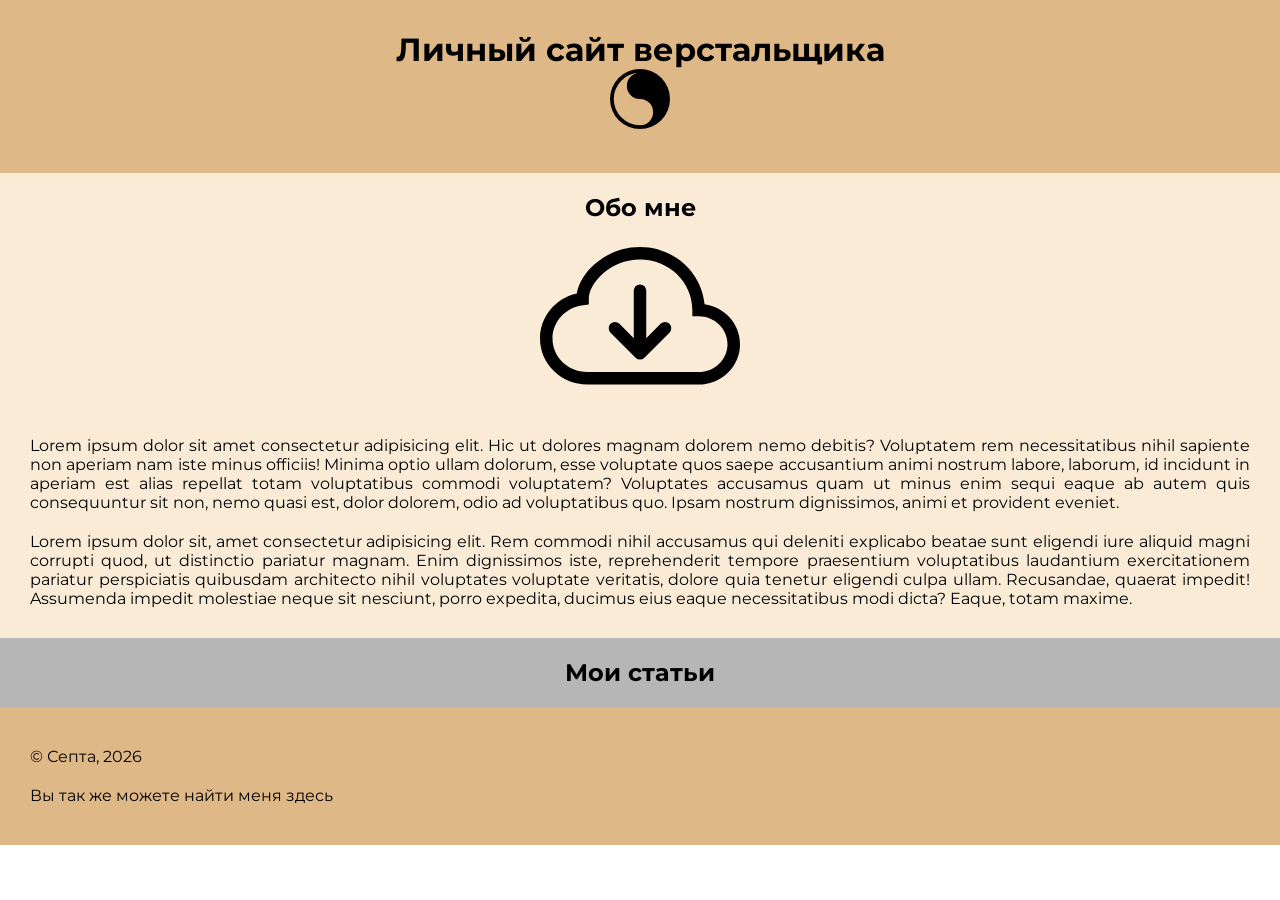
==== index.html @ 73439f34 "Add files via upload" ====
<!DOCTYPE html>
<html lang="ru">
<head>
    <meta charset="UTF-8">
    <meta name="viewport" content="width=device-width, initial-scale=1.0">
    <title>Сайт верстальщика</title>
    <link rel="stylesheet" href="css/style.css">
    <link rel="preconnect" href="https://fonts.googleapis.com">
    <link rel="preconnect" href="https://fonts.gstatic.com" crossorigin>
    <link href="https://fonts.googleapis.com/css2?family=Montserrat:ital,wght@0,100..900;1,100..900&display=swap" rel="stylesheet">
</head>
<body>
    <header>
        <h1>Личный сайт верстальщика</h1>
        <img width="60px" src="img/brilliance.svg" alt="логотип">
    </header>
    <main>
        <section id="about">
            <h2>Обо мне</h2>
            <img width="200px" src="img/cloud-arrow-down.svg" alt="лого">
            <p>
                Lorem ipsum dolor sit amet consectetur adipisicing elit. Hic ut dolores magnam dolorem nemo debitis? Voluptatem rem necessitatibus nihil sapiente non aperiam nam iste minus officiis! Minima optio ullam dolorum, esse voluptate quos saepe accusantium animi nostrum labore, laborum, id incidunt in aperiam est alias repellat totam voluptatibus commodi voluptatem? Voluptates accusamus quam ut minus enim sequi eaque ab autem quis consequuntur sit non, nemo quasi est, dolor dolorem, odio ad voluptatibus quo. Ipsam nostrum dignissimos, animi et provident eveniet.
            </p>
            <p>
                Lorem ipsum dolor sit, amet consectetur adipisicing elit. Rem commodi nihil accusamus qui deleniti explicabo beatae sunt eligendi iure aliquid magni corrupti quod, ut distinctio pariatur magnam. Enim dignissimos iste, reprehenderit tempore praesentium voluptatibus laudantium exercitationem pariatur perspiciatis quibusdam architecto nihil voluptates voluptate veritatis, dolore quia tenetur eligendi culpa ullam. Recusandae, quaerat impedit! Assumenda impedit molestiae neque sit nesciunt, porro expedita, ducimus eius eaque necessitatibus modi dicta? Eaque, totam maxime.
            </p>
        </section>
        <section id="articles">
            <h2>Мои статьи</h2>
        </section>
    </main>
    <footer>
        <p>&copy; Септа, 2026</p>
        <p>Вы так же можете найти меня здесь</p>
    </footer>
</body>
</html>
---- css/style.css ----
*{
    margin: 0;
    padding: 0;
}
body{
    font-family: "Montserrat", sans-serif;
}

header{
    background-color: burlywood;
    text-align: center;
    padding-top: 30px;
    padding-bottom: 40px;
}
footer{
    background-color: burlywood;
    padding: 30px 20px;
}
#about{
    background-color: antiquewhite;
    text-align: center;
    padding: 20px 20px;
}
#articles{
    background-color: rgb(182, 182, 182);
    text-align: center;
    padding: 20px 20px;
}
p{
    text-align: justify;
    padding: 10px
}
h2{
    text-align: center;
}
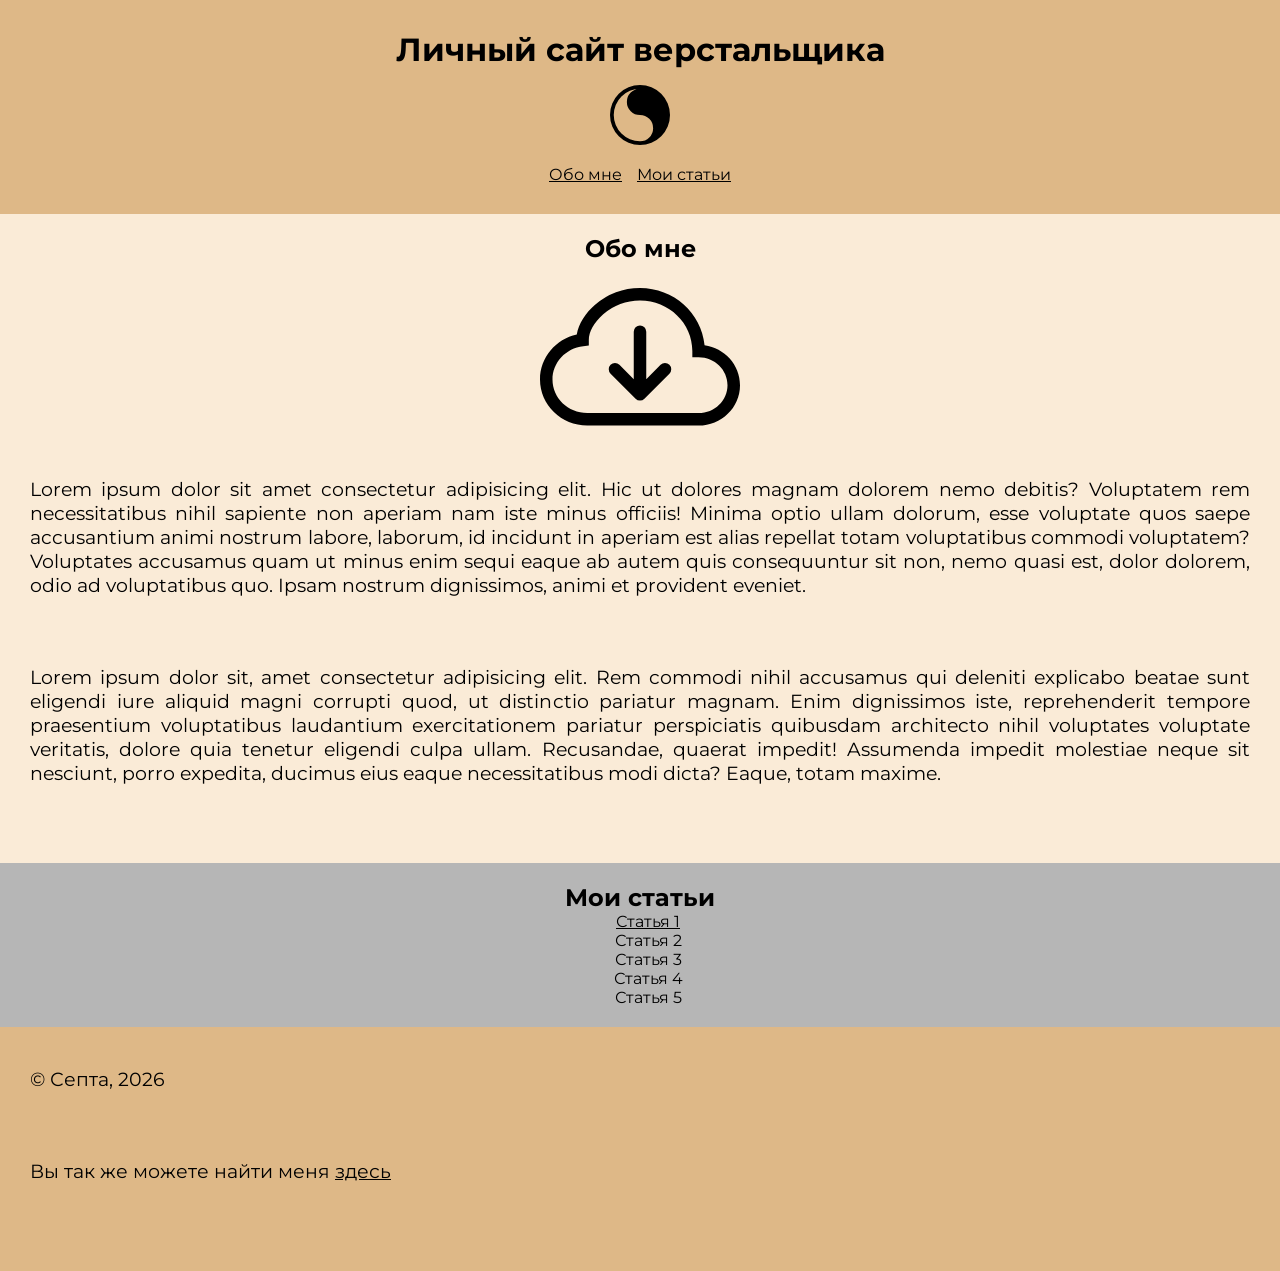
==== commit 673f1030: "Add files via upload" ====
--- a/index.html
+++ b/index.html
@@ -4,15 +4,21 @@
     <meta charset="UTF-8">
     <meta name="viewport" content="width=device-width, initial-scale=1.0">
     <title>Сайт верстальщика</title>
-    <link rel="stylesheet" href="css/style.css">
     <link rel="preconnect" href="https://fonts.googleapis.com">
     <link rel="preconnect" href="https://fonts.gstatic.com" crossorigin>
     <link href="https://fonts.googleapis.com/css2?family=Montserrat:ital,wght@0,100..900;1,100..900&display=swap" rel="stylesheet">
+    <link rel="stylesheet" href="css/style.css">
 </head>
 <body>
     <header>
         <h1>Личный сайт верстальщика</h1>
-        <img width="60px" src="img/brilliance.svg" alt="логотип">
+        <img id="logo" width="60px" src="img/brilliance.svg" alt="логотип">
+        <nav>
+            <ul>
+                <li><a href="#about">Обо мне</a></li>
+                <li><a href="#articles">Мои статьи</a></li>
+            </ul>
+        </nav>
     </header>
     <main>
         <section id="about">
@@ -27,11 +33,18 @@
         </section>
         <section id="articles">
             <h2>Мои статьи</h2>
+            <ol>
+                <li><a href="Article1.html">Статья 1</a></li>
+                <li>Статья 2</li>
+                <li>Статья 3</li>
+                <li>Статья 4</li>
+                <li>Статья 5</li>
+            </ol>
         </section>
     </main>
     <footer>
         <p>&copy; Септа, 2026</p>
-        <p>Вы так же можете найти меня здесь</p>
+        <p> Вы так же можете найти меня <a href="https://midis.ru/">здесь</a></p>
     </footer>
 </body>
 </html>
--- a/css/style.css
+++ b/css/style.css
@@ -2,16 +2,20 @@
     margin: 0;
     padding: 0;
 }
-body{
-    font-family: "Montserrat", sans-serif;
-}
+
 
 header{
     background-color: burlywood;
     text-align: center;
     padding-top: 30px;
-    padding-bottom: 40px;
+    padding-bottom: 30px;
 }
+
+html{
+    font-size: 1em;
+    font-family: "Montserrat", sans-serif;
+}
+
 footer{
     background-color: burlywood;
     padding: 30px 20px;
@@ -28,8 +32,31 @@
 }
 p{
     text-align: justify;
+    font-size: 1.2rem;
+    line-height: 1.5rem;
+    margin-bottom: 3rem;
     padding: 10px
+    
 }
 h2{
     text-align: center;
-}+    font-size: 1.5rem;
+}
+ol{
+    padding-left: 1em;
+    text-align: center;
+    list-style: none;
+}
+
+nav ul{
+    list-style: none;
+    display: flex;
+    gap: 15px;
+    justify-content: center;
+}
+#logo{
+    padding: 1em 1em 1em;
+}
+a{
+    color: black;
+}
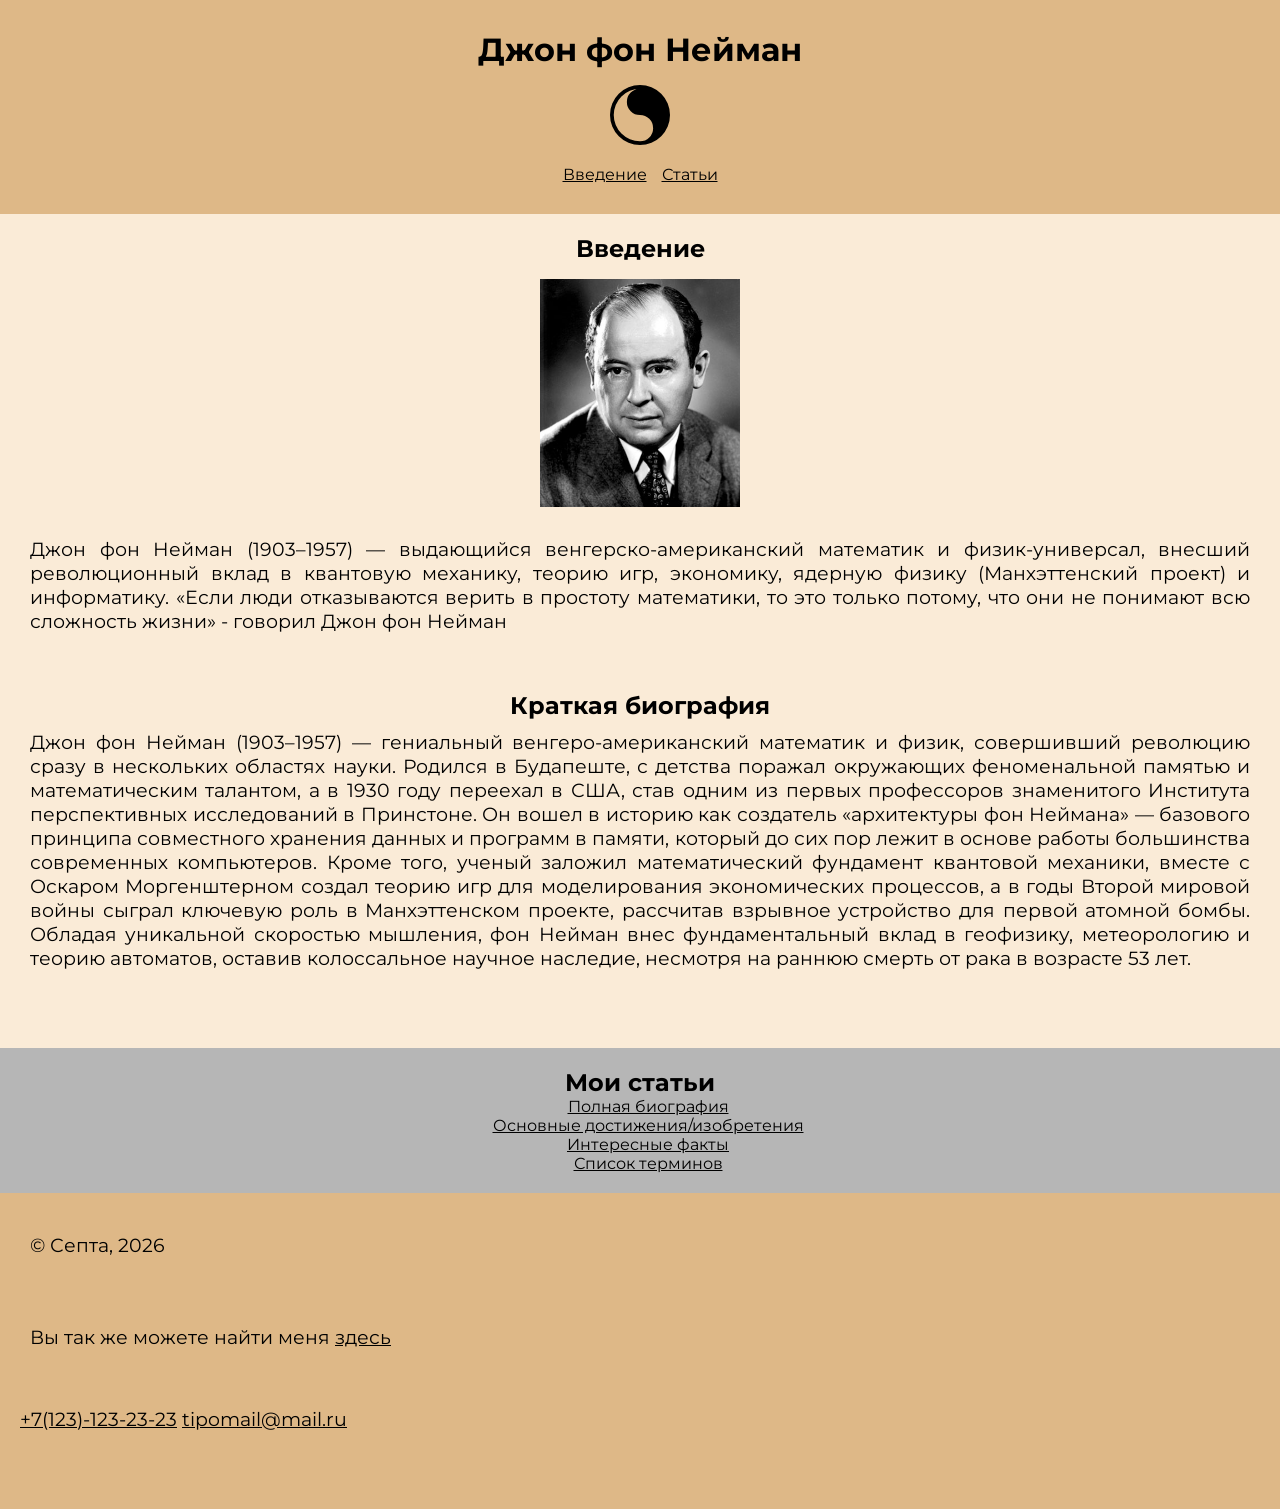
==== commit 60b8fc9b: "Add files via upload" ====
--- a/index.html
+++ b/index.html
@@ -3,7 +3,7 @@
 <head>
     <meta charset="UTF-8">
     <meta name="viewport" content="width=device-width, initial-scale=1.0">
-    <title>Сайт верстальщика</title>
+    <title>Джон фон Нейман</title>
     <link rel="preconnect" href="https://fonts.googleapis.com">
     <link rel="preconnect" href="https://fonts.gstatic.com" crossorigin>
     <link href="https://fonts.googleapis.com/css2?family=Montserrat:ital,wght@0,100..900;1,100..900&display=swap" rel="stylesheet">
@@ -11,40 +11,45 @@
 </head>
 <body>
     <header>
-        <h1>Личный сайт верстальщика</h1>
+        <h1>Джон фон Нейман</h1>
         <img id="logo" width="60px" src="img/brilliance.svg" alt="логотип">
         <nav>
             <ul>
-                <li><a href="#about">Обо мне</a></li>
-                <li><a href="#articles">Мои статьи</a></li>
+                <li><a href="#about">Введение</a></li>
+                <li><a href="#articles">Статьи</a></li>
             </ul>
         </nav>
     </header>
     <main>
         <section id="about">
-            <h2>Обо мне</h2>
-            <img width="200px" src="img/cloud-arrow-down.svg" alt="лого">
+            <h2>Введение</h2>
+                <img width="200px" src="img/jfn.jpg" alt="Джон фон Нейман">
+            </a>
             <p>
-                Lorem ipsum dolor sit amet consectetur adipisicing elit. Hic ut dolores magnam dolorem nemo debitis? Voluptatem rem necessitatibus nihil sapiente non aperiam nam iste minus officiis! Minima optio ullam dolorum, esse voluptate quos saepe accusantium animi nostrum labore, laborum, id incidunt in aperiam est alias repellat totam voluptatibus commodi voluptatem? Voluptates accusamus quam ut minus enim sequi eaque ab autem quis consequuntur sit non, nemo quasi est, dolor dolorem, odio ad voluptatibus quo. Ipsam nostrum dignissimos, animi et provident eveniet.
+                Джон фон Нейман (1903–1957) — выдающийся венгерско-американский математик и физик-универсал, внесший революционный вклад в квантовую механику, теорию игр, экономику, ядерную физику (Манхэттенский проект) и информатику. <q>Если люди отказываются верить в простоту математики, то это только потому, что они не понимают всю сложность жизни</q> - говорил Джон фон Нейман
             </p>
+            <h2>Краткая биография</h2>
             <p>
-                Lorem ipsum dolor sit, amet consectetur adipisicing elit. Rem commodi nihil accusamus qui deleniti explicabo beatae sunt eligendi iure aliquid magni corrupti quod, ut distinctio pariatur magnam. Enim dignissimos iste, reprehenderit tempore praesentium voluptatibus laudantium exercitationem pariatur perspiciatis quibusdam architecto nihil voluptates voluptate veritatis, dolore quia tenetur eligendi culpa ullam. Recusandae, quaerat impedit! Assumenda impedit molestiae neque sit nesciunt, porro expedita, ducimus eius eaque necessitatibus modi dicta? Eaque, totam maxime.
+                Джон фон Нейман (1903–1957) — гениальный венгеро-американский математик и физик, совершивший революцию сразу в нескольких областях науки. Родился в Будапеште, с детства поражал окружающих феноменальной памятью и математическим талантом, а в 1930 году переехал в США, став одним из первых профессоров знаменитого Института перспективных исследований в Принстоне. Он вошел в историю как создатель «архитектуры фон Неймана» — базового принципа совместного хранения данных и программ в памяти, который до сих пор лежит в основе работы большинства современных компьютеров. Кроме того, ученый заложил математический фундамент квантовой механики, вместе с Оскаром Моргенштерном создал теорию игр для моделирования экономических процессов, а в годы Второй мировой войны сыграл ключевую роль в Манхэттенском проекте, рассчитав взрывное устройство для первой атомной бомбы. Обладая уникальной скоростью мышления, фон Нейман внес фундаментальный вклад в геофизику, метеорологию и теорию автоматов, оставив колоссальное научное наследие, несмотря на раннюю смерть от рака в возрасте 53 лет.
             </p>
         </section>
         <section id="articles">
             <h2>Мои статьи</h2>
             <ol>
-                <li><a href="Article1.html">Статья 1</a></li>
-                <li>Статья 2</li>
-                <li>Статья 3</li>
-                <li>Статья 4</li>
-                <li>Статья 5</li>
+                <li><a href="article1.html">Полная биография</a></li>
+                <li><a href="article2.html">Основные достижения/изобретения</a></li>
+                <li><a href="article3.html">Интересные факты</a></li>
+                <li><a href="article4.html">Список терминов</a></li>
             </ol>
         </section>
     </main>
     <footer>
         <p>&copy; Септа, 2026</p>
-        <p> Вы так же можете найти меня <a href="https://midis.ru/">здесь</a></p>
+        <p> Вы так же можете найти меня <a target="_blank" href="https://midis.ru/">здесь</a></p>
+        <section id="links">
+        <a href="tel:81231232323">+7(123)-123-23-23</a>
+        <a href="mailto:tipomail@mail.ru">tipomail@mail.ru</a>
+        </section>
     </footer>
 </body>
 </html>
--- a/css/style.css
+++ b/css/style.css
@@ -60,3 +60,26 @@
 a{
     color: black;
 }
+#contentt{
+    background-color: antiquewhite;
+    text-align: center;
+    padding: 20px 20px;
+}
+img{
+    padding: 1em;
+}
+#links{
+    text-align: justify;
+    font-size: 1.2rem;
+    line-height: 1.5rem;
+    margin-bottom: 3rem;
+    
+}
+dt{
+    font-size: 2em;
+}
+dd{
+    font-size: 1em;
+    text-align: justify;
+    padding:  1em 6em;
+}
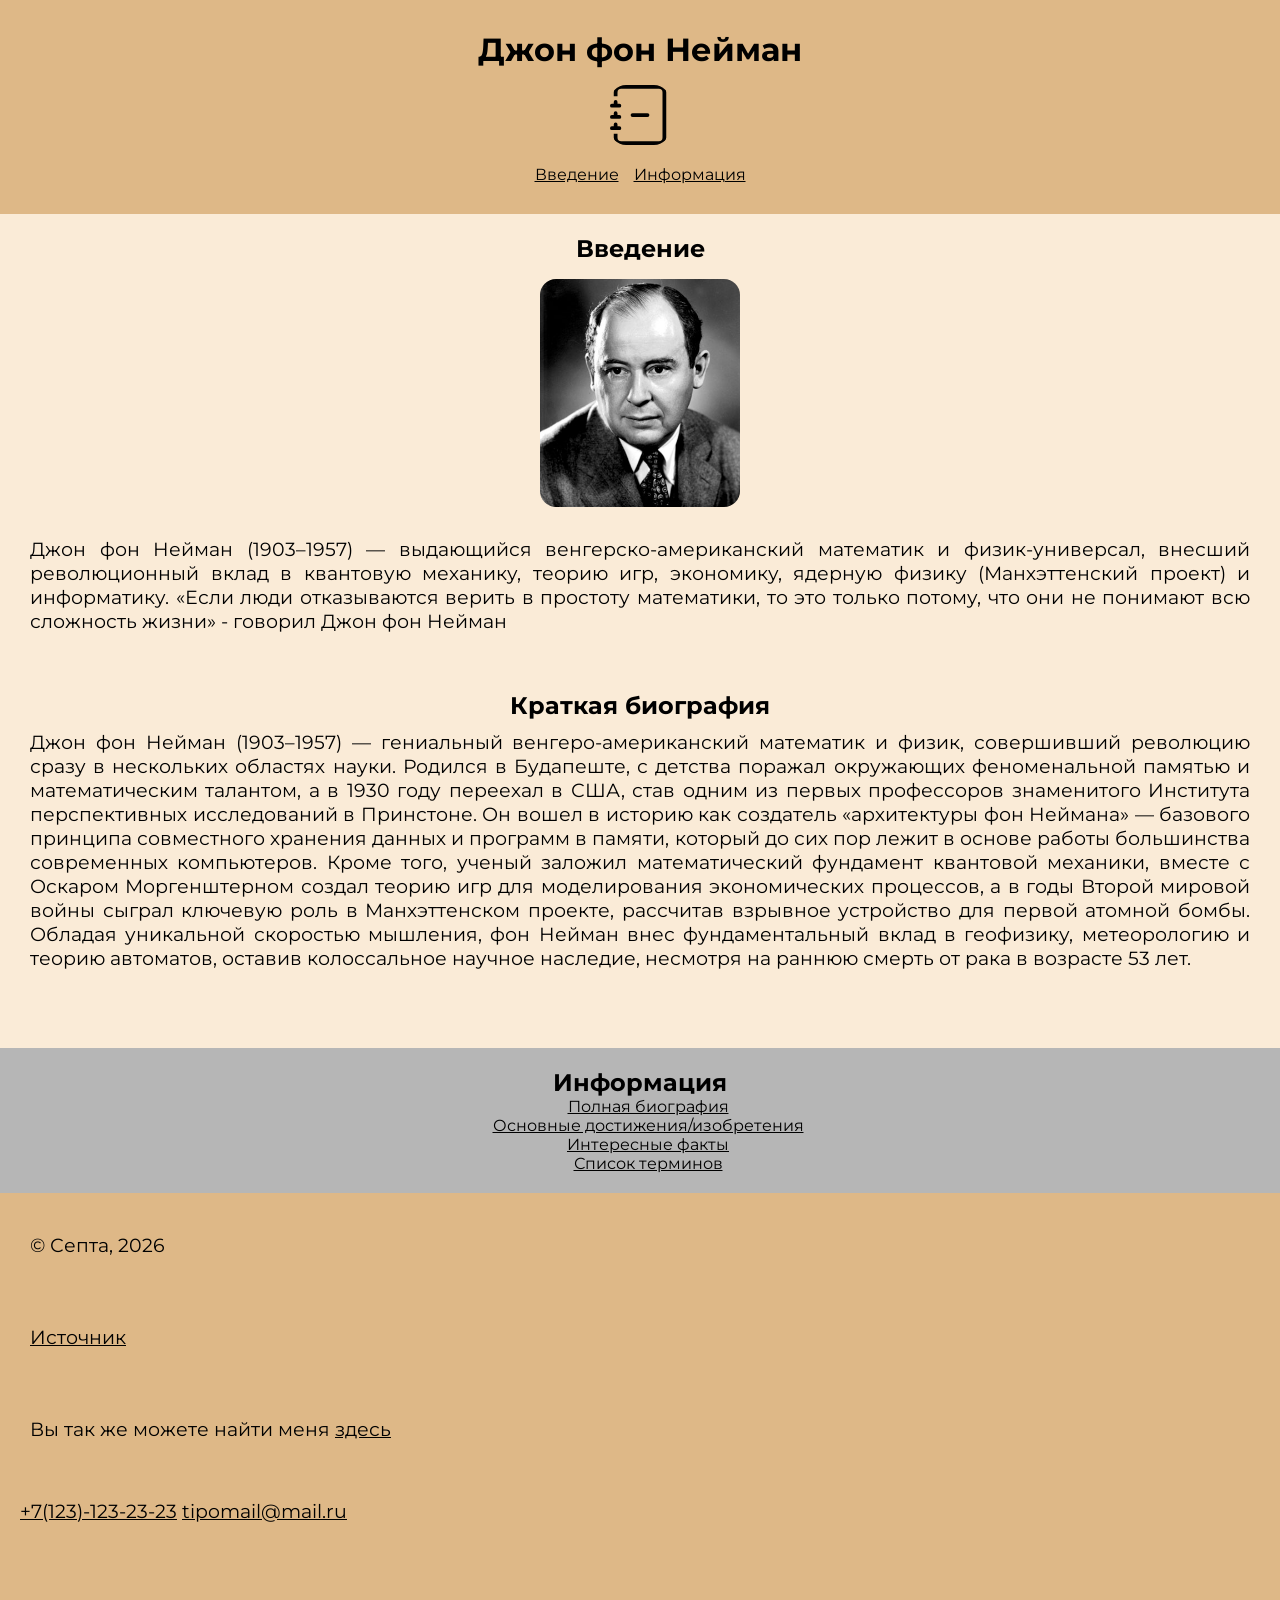
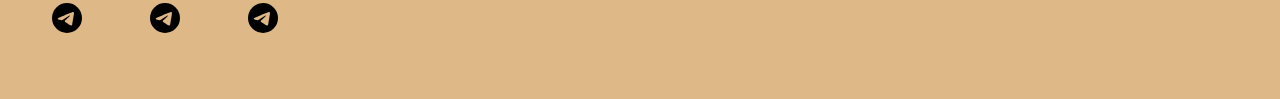
==== commit 8b07c602: "Add files via upload" ====
--- a/index.html
+++ b/index.html
@@ -8,22 +8,23 @@
     <link rel="preconnect" href="https://fonts.gstatic.com" crossorigin>
     <link href="https://fonts.googleapis.com/css2?family=Montserrat:ital,wght@0,100..900;1,100..900&display=swap" rel="stylesheet">
     <link rel="stylesheet" href="css/style.css">
+    <link rel="icon" href="img/journal-minus.svg">
 </head>
 <body>
     <header>
         <h1>Джон фон Нейман</h1>
-        <img id="logo" width="60px" src="img/brilliance.svg" alt="логотип">
+        <img id="logo" width="60px" src="img/journal-minus.svg" alt="логотип">
         <nav>
             <ul>
                 <li><a href="#about">Введение</a></li>
-                <li><a href="#articles">Статьи</a></li>
+                <li><a href="#articles">Информация</a></li>
             </ul>
         </nav>
     </header>
     <main>
         <section id="about">
             <h2>Введение</h2>
-                <img width="200px" src="img/jfn.jpg" alt="Джон фон Нейман">
+                <img id="imageS" width="200px" src="img/jfn.jpg" alt="Джон фон Нейман">
             </a>
             <p>
                 Джон фон Нейман (1903–1957) — выдающийся венгерско-американский математик и физик-универсал, внесший революционный вклад в квантовую механику, теорию игр, экономику, ядерную физику (Манхэттенский проект) и информатику. <q>Если люди отказываются верить в простоту математики, то это только потому, что они не понимают всю сложность жизни</q> - говорил Джон фон Нейман
@@ -34,7 +35,7 @@
             </p>
         </section>
         <section id="articles">
-            <h2>Мои статьи</h2>
+            <h2>Информация</h2>
             <ol>
                 <li><a href="article1.html">Полная биография</a></li>
                 <li><a href="article2.html">Основные достижения/изобретения</a></li>
@@ -45,11 +46,16 @@
     </main>
     <footer>
         <p>&copy; Септа, 2026</p>
+        <p><a target="_blank" href="https://ru.wikipedia.org/wiki/">Источник</a></p>
         <p> Вы так же можете найти меня <a target="_blank" href="https://midis.ru/">здесь</a></p>
         <section id="links">
         <a href="tel:81231232323">+7(123)-123-23-23</a>
         <a href="mailto:tipomail@mail.ru">tipomail@mail.ru</a>
         </section>
+        <a target="_blank" href="https://m.vk.ru/""><img id="soc" src="img/telegram.svg"  href="https://m.vk.ru/" alt="телеграмм" width="30px"></a>
+        <a target="_blank" href="https://m.vk.ru/""><img id="soc" src="img/telegram.svg"  href="https://m.vk.ru/" alt="телеграмм" width="30px"></a>
+        <a target="_blank" href="https://m.vk.ru/""><img id="soc" src="img/telegram.svg"  href="https://m.vk.ru/" alt="телеграмм" width="30px"></a>
+        
     </footer>
 </body>
 </html>
--- a/css/style.css
+++ b/css/style.css
@@ -67,6 +67,7 @@
 }
 img{
     padding: 1em;
+    border-radius: 2em;
 }
 #links{
     text-align: justify;
@@ -83,3 +84,7 @@
     text-align: justify;
     padding:  1em 6em;
 }
+#soc{
+    padding: 2em;
+    align-items: center;
+}
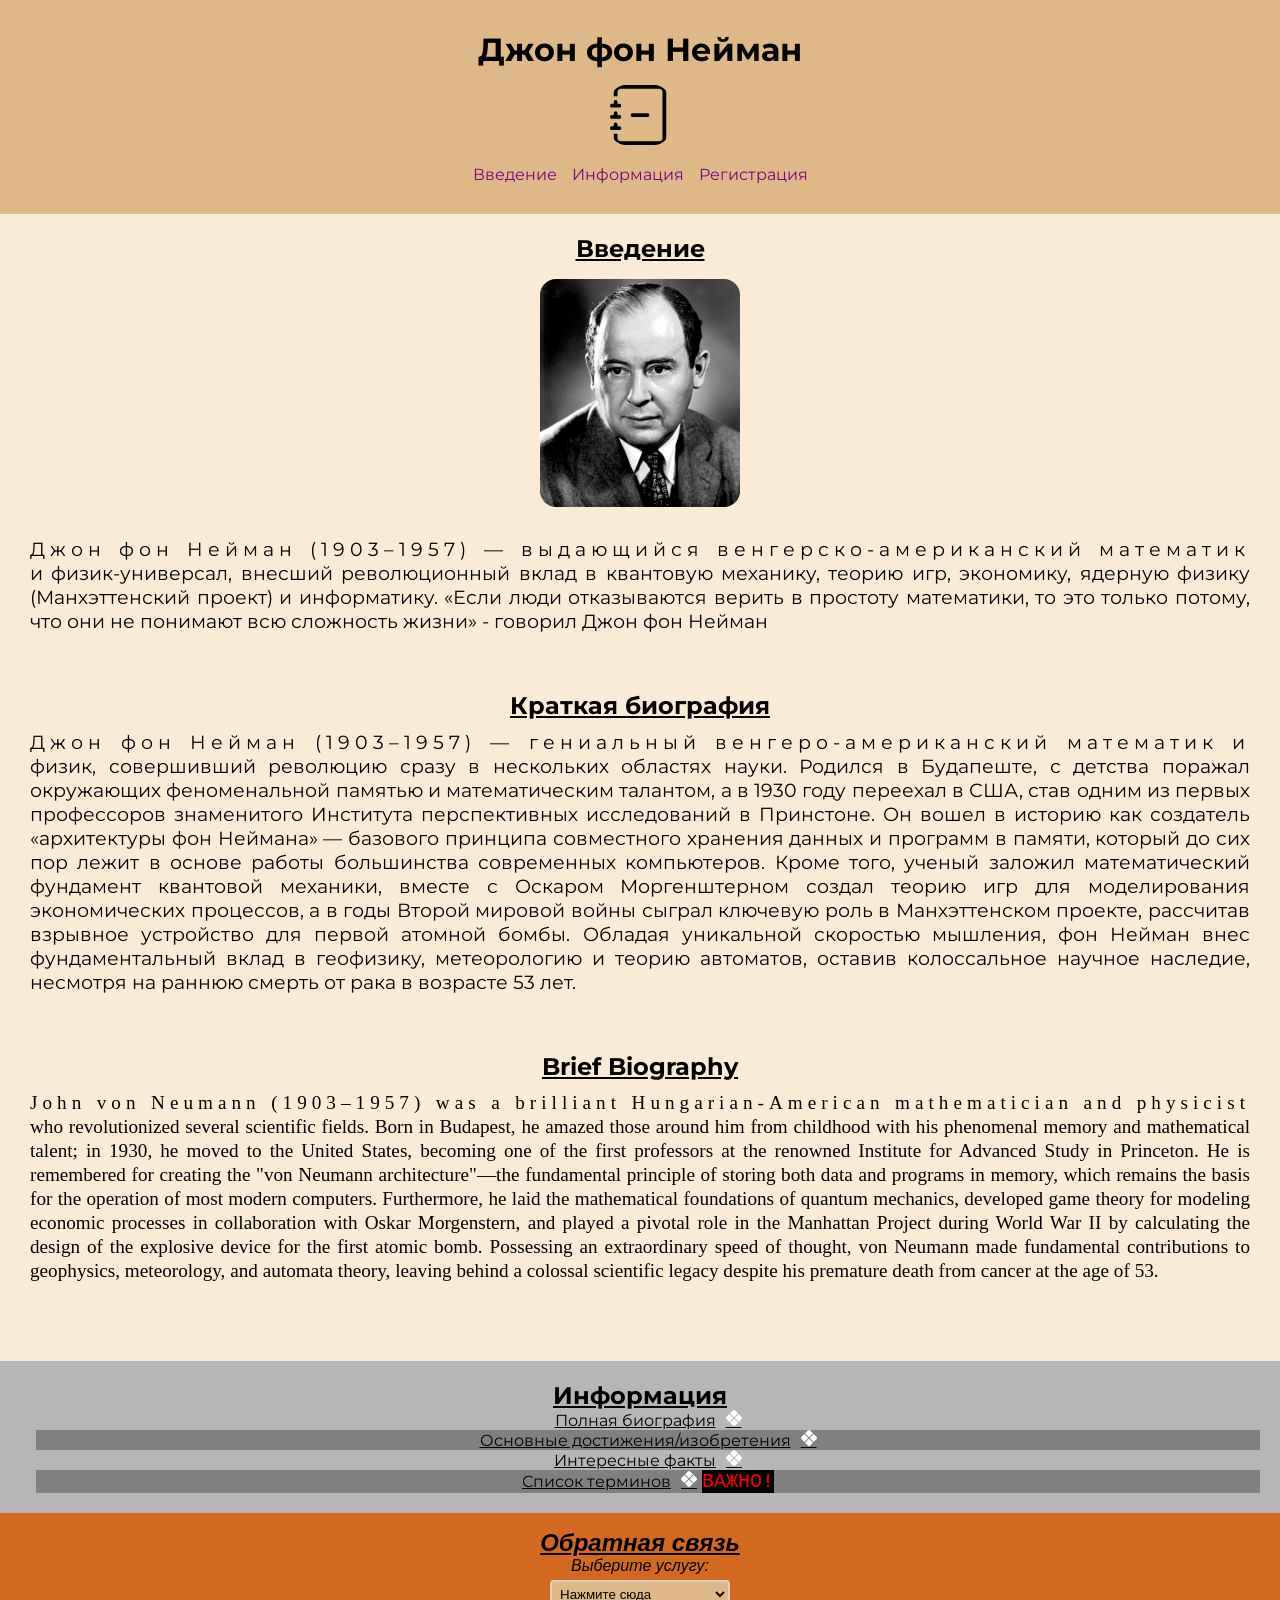
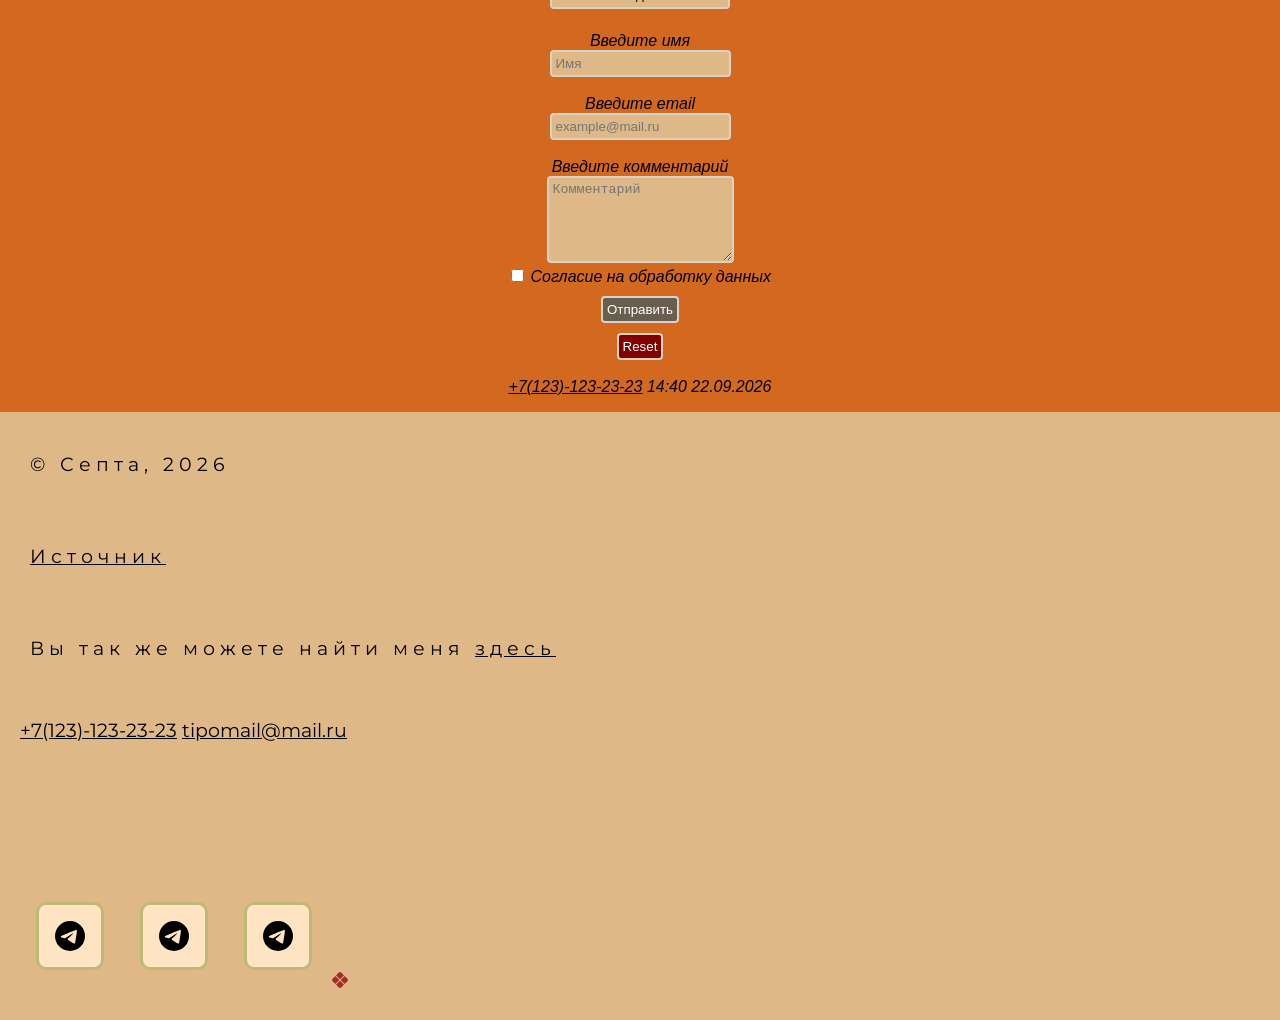
==== commit 614e9e4a: "Add files via upload" ====
--- a/index.html
+++ b/index.html
@@ -3,12 +3,38 @@
 <head>
     <meta charset="UTF-8">
     <meta name="viewport" content="width=device-width, initial-scale=1.0">
+    <meta name="keywords" content="Джон фон Нейман, Нейман, Джон, Манхэттенский проект, квантовая механика, теория игр,">
+    <meta name="description" content="Джон фон Нейман квантовый механник, революционер, физик и математик.">
+
+    <!-- Chrome, Firefox OS and Opera -->
+    <meta name="theme-color" content="#deb887" />
+
+    <!-- Windows Phone -->
+    <meta name="msapplication-navbutton-color" content="#deb887" />
+
+    <!-- iOS Safari -->
+    <meta name="apple-mobile-web-app-capable" content="yes" />
+    <meta name="apple-mobile-web-app-status-bar-style" content="black-transcluent" />
+
+    <!-- Яндекс.Браузер -->
+    <meta name="viewport" content="ya-title=#deb887,ya-dock=fade" />
+
+
+    <meta property="og:title" content="Джон фон Нейман">
+    <meta property="og:site_name" content="Биография Джона фон Неймана">
+    <meta property="og:url" content="https://firedvnce.github.io/verstsite/">
+    <meta property="og:description" content="Джон фон Нейман квантовый механник, революционер, физик и математик.">
+    <meta property="og:image" content="https://firedvnce.github.io/verstsite/img/jfn.jpg">
+
+
     <title>Джон фон Нейман</title>
     <link rel="preconnect" href="https://fonts.googleapis.com">
     <link rel="preconnect" href="https://fonts.gstatic.com" crossorigin>
     <link href="https://fonts.googleapis.com/css2?family=Montserrat:ital,wght@0,100..900;1,100..900&display=swap" rel="stylesheet">
+    <link rel="stylesheet" href="https://cdn.jsdelivr.net/npm/bootstrap-icons@1.13.1/font/bootstrap-icons.min.css">
     <link rel="stylesheet" href="css/style.css">
     <link rel="icon" href="img/journal-minus.svg">
+    
 </head>
 <body>
     <header>
@@ -18,6 +44,7 @@
             <ul>
                 <li><a href="#about">Введение</a></li>
                 <li><a href="#articles">Информация</a></li>
+                <li><a href="#registration">Регистрация</a></li>
             </ul>
         </nav>
     </header>
@@ -33,6 +60,10 @@
             <p>
                 Джон фон Нейман (1903–1957) — гениальный венгеро-американский математик и физик, совершивший революцию сразу в нескольких областях науки. Родился в Будапеште, с детства поражал окружающих феноменальной памятью и математическим талантом, а в 1930 году переехал в США, став одним из первых профессоров знаменитого Института перспективных исследований в Принстоне. Он вошел в историю как создатель «архитектуры фон Неймана» — базового принципа совместного хранения данных и программ в памяти, который до сих пор лежит в основе работы большинства современных компьютеров. Кроме того, ученый заложил математический фундамент квантовой механики, вместе с Оскаром Моргенштерном создал теорию игр для моделирования экономических процессов, а в годы Второй мировой войны сыграл ключевую роль в Манхэттенском проекте, рассчитав взрывное устройство для первой атомной бомбы. Обладая уникальной скоростью мышления, фон Нейман внес фундаментальный вклад в геофизику, метеорологию и теорию автоматов, оставив колоссальное научное наследие, несмотря на раннюю смерть от рака в возрасте 53 лет.
             </p>
+            <h2>Brief Biography</h2>
+            <p lang="en">
+                John von Neumann (1903–1957) was a brilliant Hungarian-American mathematician and physicist who revolutionized several scientific fields. Born in Budapest, he amazed those around him from childhood with his phenomenal memory and mathematical talent; in 1930, he moved to the United States, becoming one of the first professors at the renowned Institute for Advanced Study in Princeton. He is remembered for creating the "von Neumann architecture"—the fundamental principle of storing both data and programs in memory, which remains the basis for the operation of most modern computers. Furthermore, he laid the mathematical foundations of quantum mechanics, developed game theory for modeling economic processes in collaboration with Oskar Morgenstern, and played a pivotal role in the Manhattan Project during World War II by calculating the design of the explosive device for the first atomic bomb. Possessing an extraordinary speed of thought, von Neumann made fundamental contributions to geophysics, meteorology, and automata theory, leaving behind a colossal scientific legacy despite his premature death from cancer at the age of 53.
+            </p>
         </section>
         <section id="articles">
             <h2>Информация</h2>
@@ -40,10 +71,44 @@
                 <li><a href="article1.html">Полная биография</a></li>
                 <li><a href="article2.html">Основные достижения/изобретения</a></li>
                 <li><a href="article3.html">Интересные факты</a></li>
-                <li><a href="article4.html">Список терминов</a></li>
+                <li class="vajno"><a href="article4.html">Список терминов</a></li>
+
             </ol>
         </section>
     </main>
+     <form id="registration" >
+        <h2><i>Обратная связь</h2>
+        <div class="form_item">
+        <label for="usluga">Выберите услугу:</label><br>
+        <select name="usluga" id="usluga" required>
+            <option value="vopros" disabled selected>Нажмите сюда</option>
+            <option value="chel">Услуга 1</option>
+            <option value="mos">Услуга 2</option>
+            <option value="samara">Услуга 3</option>
+        </select><br>
+        </div>
+            <br>
+    
+        <label for="name"> Введите имя </label>
+        <div class="form_item"><input type="text" id="name" placeholder="Имя" required></div><br>
+        <label for="email"> Введите email</label>
+        <div class="form_item"><input type="email" id="email" placeholder="example@mail.ru" required></div><br>
+
+        <label for="comment">Введите комментарий</label><br>
+        <textarea name="comment" id="comment" placeholder="Комментарий" rows="5" cols="20"></textarea><br>
+
+        <input type="checkbox" id="argeement" name="argeement" required>
+        <label for="argeement">Согласие на обработку данных</label>
+
+        <div class="form_item"><input type="submit" id="submit" value="Отправить"></div>
+        <input class="reset" type="reset">
+        <br>
+        <br>
+
+        <a href="tel:81231232323">+7(123)-123-23-23</a>
+        <time datetime="2026-09-22T14:40"> 14:40 22.09.2026</time>
+    </i>
+    </form>
     <footer>
         <p>&copy; Септа, 2026</p>
         <p><a target="_blank" href="https://ru.wikipedia.org/wiki/">Источник</a></p>
@@ -55,6 +120,7 @@
         <a target="_blank" href="https://m.vk.ru/""><img id="soc" src="img/telegram.svg"  href="https://m.vk.ru/" alt="телеграмм" width="30px"></a>
         <a target="_blank" href="https://m.vk.ru/""><img id="soc" src="img/telegram.svg"  href="https://m.vk.ru/" alt="телеграмм" width="30px"></a>
         <a target="_blank" href="https://m.vk.ru/""><img id="soc" src="img/telegram.svg"  href="https://m.vk.ru/" alt="телеграмм" width="30px"></a>
+        <i class="bi bi-x-diamond-fill"></i>
         
     </footer>
 </body>
--- a/css/style.css
+++ b/css/style.css
@@ -85,6 +85,163 @@
     padding:  1em 6em;
 }
 #soc{
-    padding: 2em;
+    padding: 1em;
     align-items: center;
-}+}
+table{
+    border-collapse: collapse;
+    margin: 0% auto;
+}
+td:nth-child(odd) {
+    background-color: aqua;
+}
+
+td:first-child{
+    background-color: chartreuse;
+}
+tbody tr:last-child{
+    background-color: chartreuse;
+}
+form{
+    background-color: chocolate;
+    text-align: center;
+    padding: 1em 1em;
+}
+form p{
+    text-align: center;
+}
+nav a:visited{
+    color: black;    
+}
+nav a:hover {
+    transition: all ease 0.3s;
+    color: white;
+    text-decoration: overline
+}
+nav a:focus{
+    color: green;
+    transition: 0.5s;
+    transform: scale(1.1);
+}
+nav a:active{
+    color: aqua;
+}
+nav a{
+    color: purple;
+    text-decoration: none;
+    display: inline-block;
+    transition: 0.5s;
+}
+
+#articles li:nth-child(even){
+    background-color: gray;
+}
+
+.bi-x-diamond-fill{
+    color: brown;
+    transform: scale(3.2);
+}
+#articles a::after{
+    content: "\F624";
+    font-family: "bootstrap-icons";
+    color: white;
+    margin-left: 10px;
+    text-decoration: none;
+}
+li a{
+    transition: all ease 0.1s;
+}
+li a:hover{
+    transition: all ease 0.1s;
+    color: white;
+    transform: scale(1.1);
+}
+.vajno::after{
+    font-family: 'Courier New', Courier, monospace;
+    content: "ВАЖНО!";
+    font-size: 20px;
+    margin-left: 5px;
+    color: red;
+    background-color: black;
+    
+}
+
+#registration{
+    font-family:Arial, Helvetica, sans-serif;
+
+}
+
+input{
+    background-color: burlywood;
+    border: rgb(219, 210, 199) 2px solid;
+    border-radius: 4px;
+    padding: 4px;
+    color: black;
+}
+select{
+    background-color: burlywood;
+    border: rgb(219, 210, 199) 2px solid;
+    border-radius: 4px;
+    padding: 4px;
+    color: black;
+    margin: 5px;
+}
+textarea{
+    background-color: burlywood;
+    border: rgb(219, 210, 199) 2px solid;
+    border-radius: 4px;
+    padding: 4px;
+    color: black;
+}
+input[type=submit]{
+    background-color: rgb(105, 94, 78);
+    border: rgb(219, 210, 199) 2px solid;
+    border-radius: 4px;
+    padding: 4px;
+    color: white;
+    transition: 0.2s;
+    margin: 10px;
+    
+}
+input[type=submit]:hover{
+    transition: all ease 0.2s;
+    transform: scale(1.1);
+    background-color: rgb(158, 150, 138);
+    border: rgb(250, 248, 246) 2px solid;
+    cursor: pointer;
+}
+
+input[type=checkbox]{
+    accent-color: red;
+    margin: 2px;
+}
+input[type=radio]{
+    accent-color: red;
+}
+.reset{
+    background-color: rgb(131, 0, 0);
+    color: azure;
+}
+
+select{
+    width: 180px;
+}
+p::first-line{
+    letter-spacing: 5px;
+}
+p:lang(en) {
+    font-family: 'Times New Roman', Times, serif;
+   }
+#soc{
+    margin: 1em;
+    border: 3px solid;
+    background-color:bisque;
+    border-color: rgb(190, 186, 116);
+    border-radius: 10px;
+}
+#links{
+    padding-bottom: 5em;
+}
+h2{
+    text-decoration: underline;
+}
